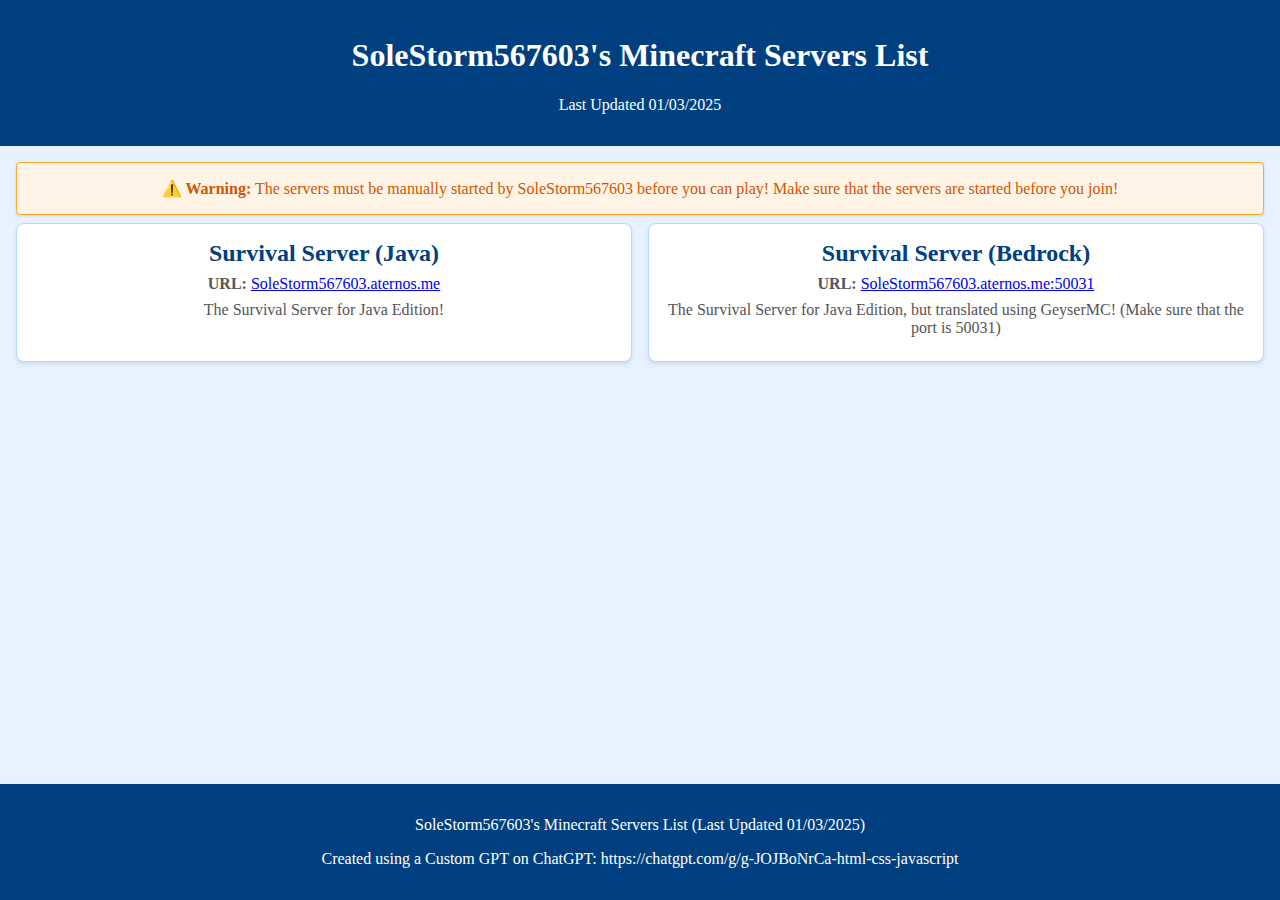
==== index.html @ d8d5bb68 "Original Upload of files" ====
<!DOCTYPE html>
<html lang="en">
<head>
    <meta charset="UTF-8">
    <meta name="viewport" content="width=device-width, initial-scale=1.0">
    <title>Minecraft Servers</title>
    <link rel="stylesheet" href="styles.css">
</head>
<body>
    <header>
        <h1>SoleStorm567603's Minecraft Servers List</h1>
        <p>Last Updated date</p>
    </header>
    <main>
        <div id="warning-box">
            <p><strong>⚠️ Warning:</strong> The servers must be manually started by SoleStorm567603 before you can play! Make sure that the servers are started before you join!</p>
        </div>
        <section id="server-list">
            <!-- Server details will be dynamically loaded here -->
        </section>
    </main>
    <footer>
        <p>SoleStorm567603's Minecraft Servers List (Last Updated date)</p>
        <p>Created using a Custom GPT on ChatGPT: https://chatgpt.com/g/g-JOJBoNrCa-html-css-javascript</p>
    </footer>
    <script src="script.js"></script>
</body>
</html>
---- styles.css ----
/* Apply flexbox layout to make the footer stick to the bottom */
html, body {
    height: 100%; /* Ensure the body spans the full height of the viewport */
    margin: 0;
    display: flex;
    flex-direction: column;
}

/* Ensure the main content takes up available space, pushing the footer down */
main {
    flex: 1;
    padding: 1rem;
    background-color: #e6f2ff; /* Matches the light blue background */
}

header {
    background-color: #004080; /* Dark blue */
    color: #fff;
    text-align: center;
    padding: 1rem 0;
}

#server-list {
display: grid;
grid-template-columns: repeat(auto-fit, minmax(300px, 1fr));
gap: 1rem;
}

.server-card {
    background: #ffffff;
    border: 1px solid #b3d9ff;
    border-radius: 8px;
    box-shadow: 0 2px 4px rgba(0, 0, 0, 0.1);
    padding: 1rem;
    text-align: center;
}

.server-card h2 {
    margin: 0 0 0.5rem;
    color: #004080;
}

.server-card p {
    margin: 0.5rem 0;
    color: #555;
}

footer {
    text-align: center;
    background: #004080; /* Dark blue footer */
    color: #fff;
    padding: 1rem 0;
}
/* Smaller warning box */
#warning-box {
background-color: #fff4e6; /* Light orange background */
border: 1px solid #ffa726; /* Orange border */
color: #d35400; /* Darker orange for text */
padding: 0.01rem; /* Reduced padding */
margin-bottom: 0.5rem; /* Reduced margin for spacing */
border-radius: 4px; /* Slightly smaller rounded corners */
box-shadow: 0 1px 3px rgba(0, 0, 0, 0.1); /* Subtle shadow for compact design */
font-size: 1rem; /* Slightly smaller text */
text-align: center;
}

#warning-box strong {
font-weight: bold;
}
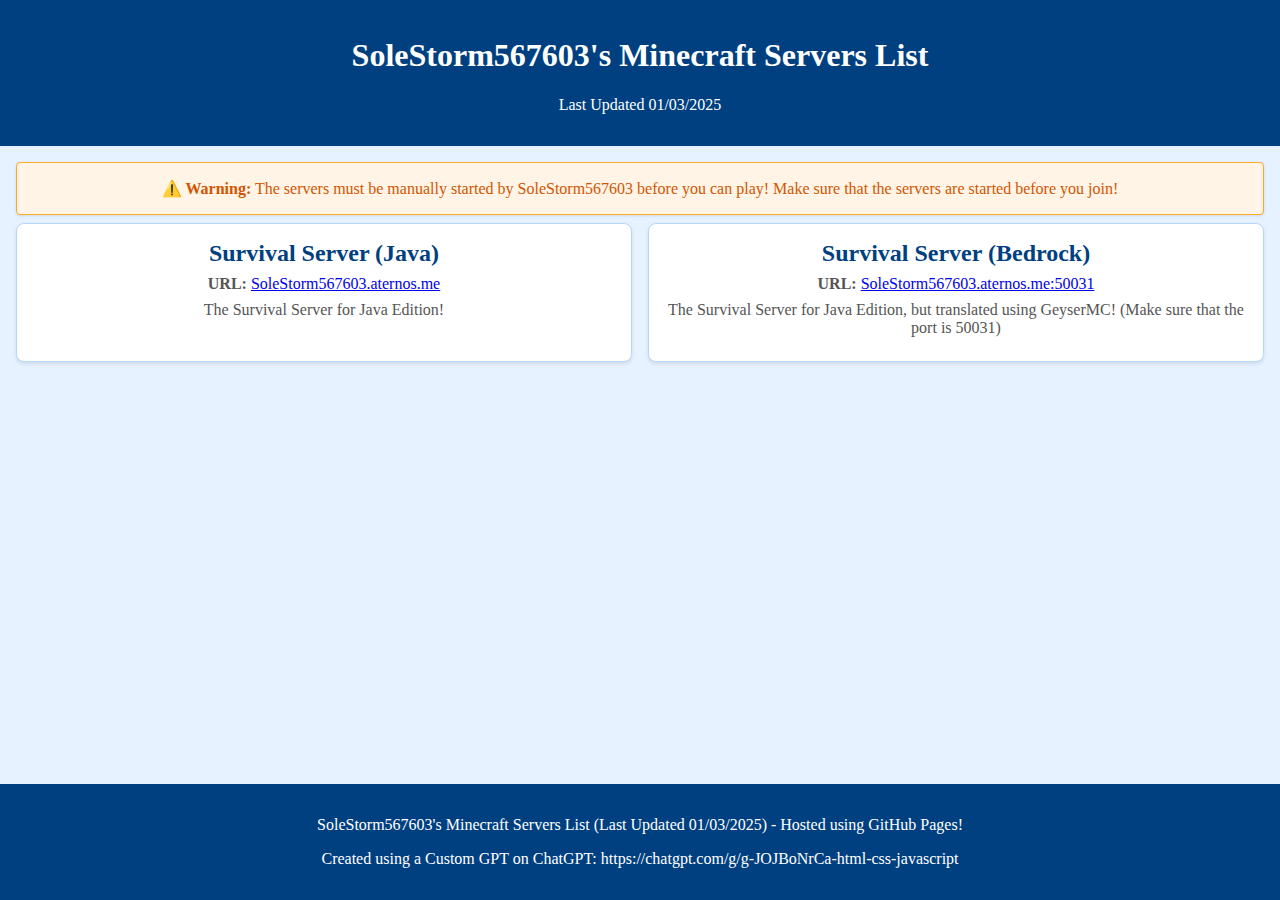
==== commit 13b0bf50: "Update index.html" ====
--- a/index.html
+++ b/index.html
@@ -20,7 +20,7 @@
         </section>
     </main>
     <footer>
-        <p>SoleStorm567603's Minecraft Servers List (Last Updated date)</p>
+        <p>SoleStorm567603's Minecraft Servers List (Last Updated date) - Hosted with GitHub Pages!</p>
         <p>Created using a Custom GPT on ChatGPT: https://chatgpt.com/g/g-JOJBoNrCa-html-css-javascript</p>
     </footer>
     <script src="script.js"></script>
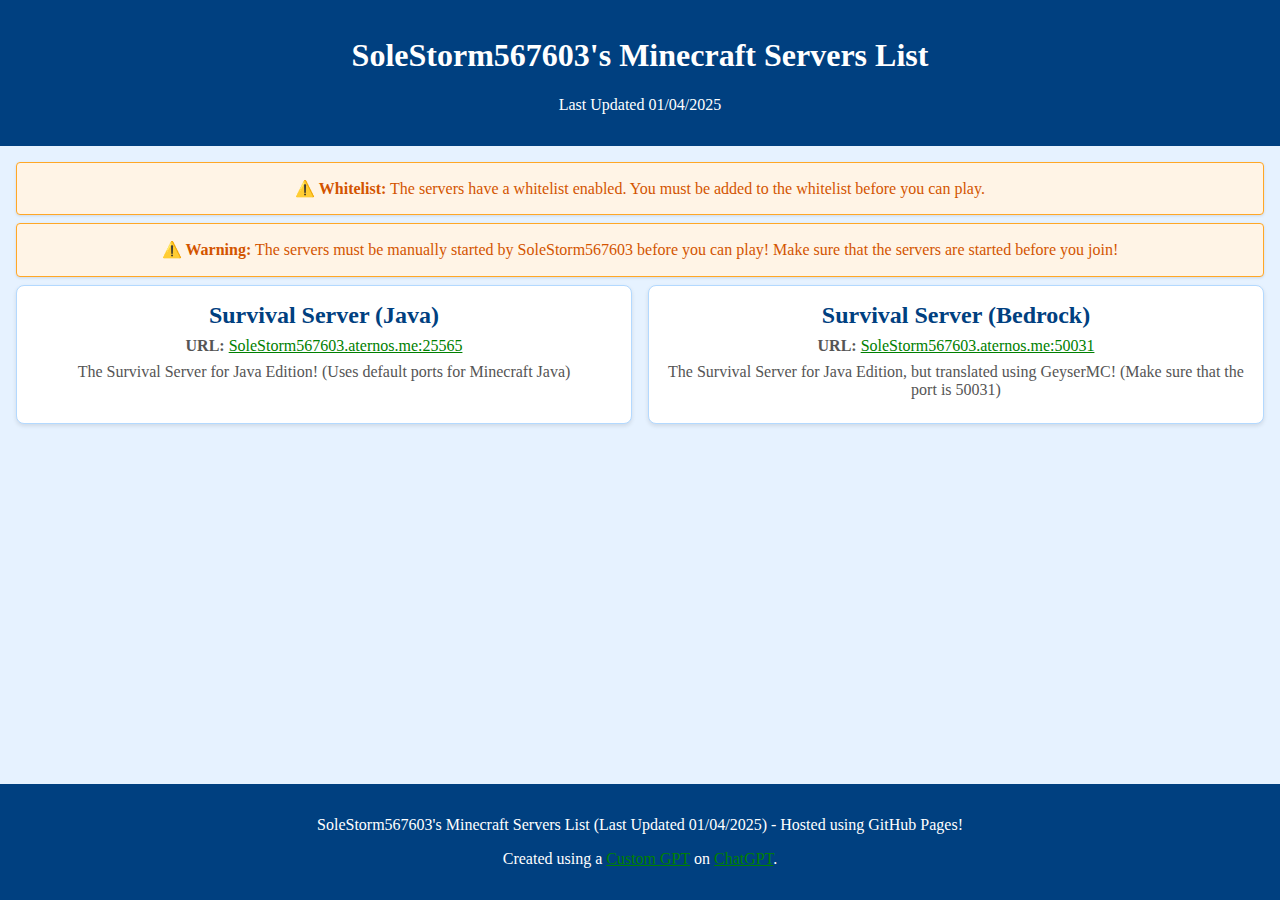
==== commit accf0550: "added URLs, added warning box, and changed last updated date" ====
--- a/index.html
+++ b/index.html
@@ -1,28 +1,55 @@
 <!DOCTYPE html>
 <html lang="en">
 <head>
-    <meta charset="UTF-8">
-    <meta name="viewport" content="width=device-width, initial-scale=1.0">
-    <title>Minecraft Servers</title>
-    <link rel="stylesheet" href="styles.css">
+	<meta charset="UTF-8">
+	<meta name="viewport" content="width=device-width, initial-scale=1.0">
+	<title>Minecraft Servers</title>
+	<link rel="stylesheet" href="styles.css">
+	<style>
+	a:link {
+		color: green;
+		background-color: transparent;
+		text-decoration: underline;
+	}
+
+	a:visited {
+		color: pink;
+		background-color: transparent;
+		text-decoration: underline;
+	}
+
+	a:hover {
+		color: red;
+		background-color: transparent;
+		text-decoration: underline;
+	}
+
+	a:active {
+		color: blue;
+		background-color: transparent;
+		text-decoration: underline;
+	}
+	</style>
 </head>
 <body>
-    <header>
-        <h1>SoleStorm567603's Minecraft Servers List</h1>
-        <p>Last Updated date</p>
-    </header>
-    <main>
-        <div id="warning-box">
-            <p><strong>⚠️ Warning:</strong> The servers must be manually started by SoleStorm567603 before you can play! Make sure that the servers are started before you join!</p>
-        </div>
-        <section id="server-list">
-            <!-- Server details will be dynamically loaded here -->
-        </section>
-    </main>
-    <footer>
-        <p>SoleStorm567603's Minecraft Servers List (Last Updated date) - Hosted with GitHub Pages!</p>
-        <p>Created using a Custom GPT on ChatGPT: https://chatgpt.com/g/g-JOJBoNrCa-html-css-javascript</p>
-    </footer>
-    <script src="script.js"></script>
+	<header>
+		<h1>SoleStorm567603's Minecraft Servers List</h1>
+		<p>Last Updated date</p>
+	</header>
+	<main>
+		<div id="warning-box">
+			<p><strong>⚠️ Whitelist:</strong> The servers have a whitelist enabled. You must be added to the whitelist before you can play. </p>
+		</div>
+		<div id="warning-box">
+			<p><strong>⚠️ Warning:</strong> The servers must be manually started by SoleStorm567603 before you can play! Make sure that the servers are started before you join!</p>
+		</div>
+		<section id="server-list">
+		</section>
+	</main>
+	<footer>
+		<p>SoleStorm567603's Minecraft Servers List (Last Updated date) - Hosted with GitHub Pages!</p>
+		<p>Created using a <a href="https://chatgpt.com/g/g-JOJBoNrCa-html-css-javascript">Custom GPT</a>  on <a href="https://chatgpt.com/">ChatGPT</a>.</p>
+	</footer>
+	<script src="script.js"></script>
 </body>
 </html>
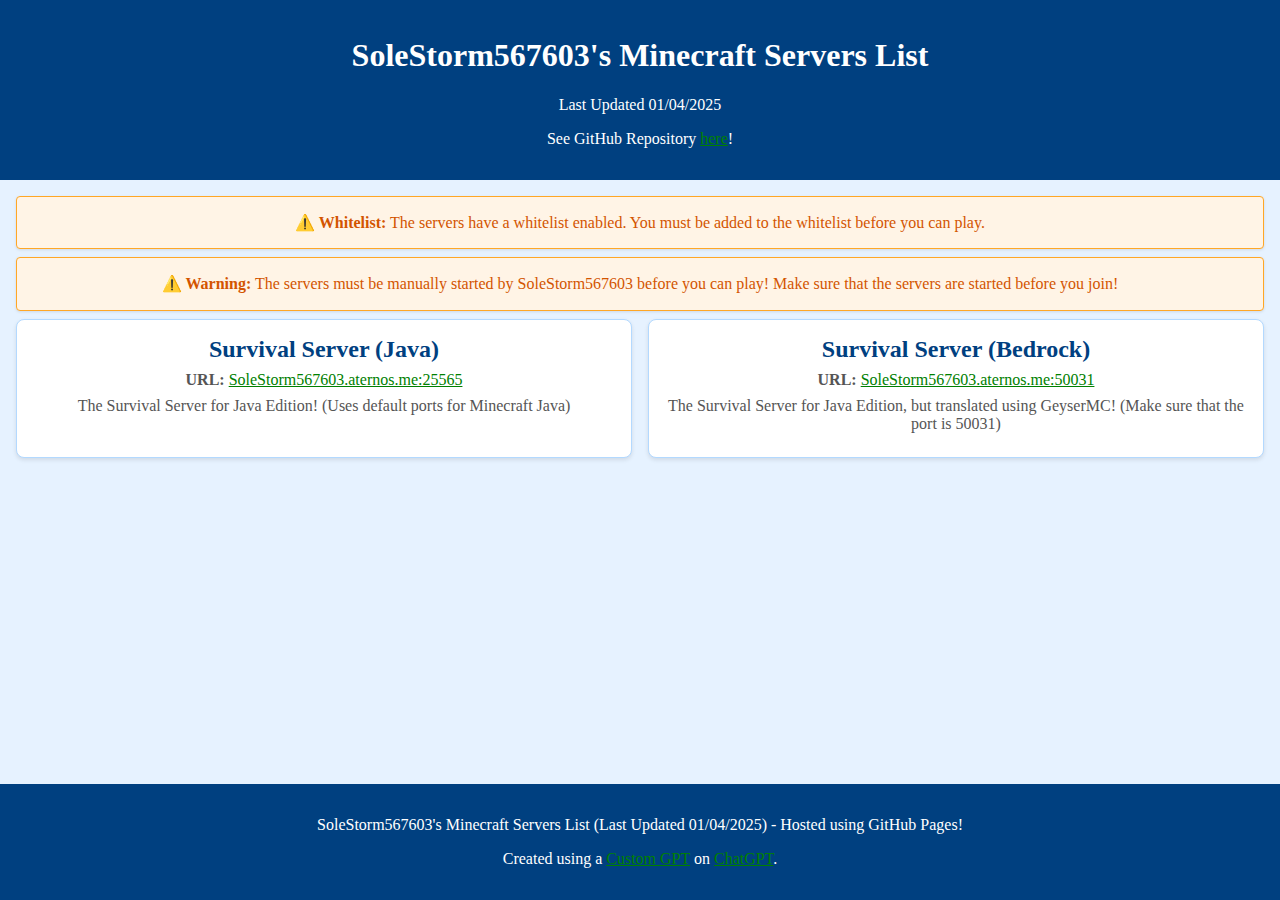
==== commit cec5e23b: "Added CREDITS to README, added GitHub Repo Page to index.html" ====
--- a/index.html
+++ b/index.html
@@ -3,6 +3,7 @@
 <head>
 	<meta charset="UTF-8">
 	<meta name="viewport" content="width=device-width, initial-scale=1.0">
+	<link rel="shortcut icon" type="image/x-icon" href="favicon.png">
 	<title>Minecraft Servers</title>
 	<link rel="stylesheet" href="styles.css">
 	<style>
@@ -35,6 +36,7 @@
 	<header>
 		<h1>SoleStorm567603's Minecraft Servers List</h1>
 		<p>Last Updated date</p>
+		<p>See GitHub Repository <a href="https://github.com/isaiahcmichael/minecraftServers/">here</a>!</p>
 	</header>
 	<main>
 		<div id="warning-box">
@@ -47,7 +49,7 @@
 		</section>
 	</main>
 	<footer>
-		<p>SoleStorm567603's Minecraft Servers List (Last Updated date) - Hosted with GitHub Pages!</p>
+		<p>SoleStorm567603's Minecraft Servers List (Last Updated date) - Hosted with <a href="https://pages.github.com">GitHub Pages!</a></p>
 		<p>Created using a <a href="https://chatgpt.com/g/g-JOJBoNrCa-html-css-javascript">Custom GPT</a>  on <a href="https://chatgpt.com/">ChatGPT</a>.</p>
 	</footer>
 	<script src="script.js"></script>
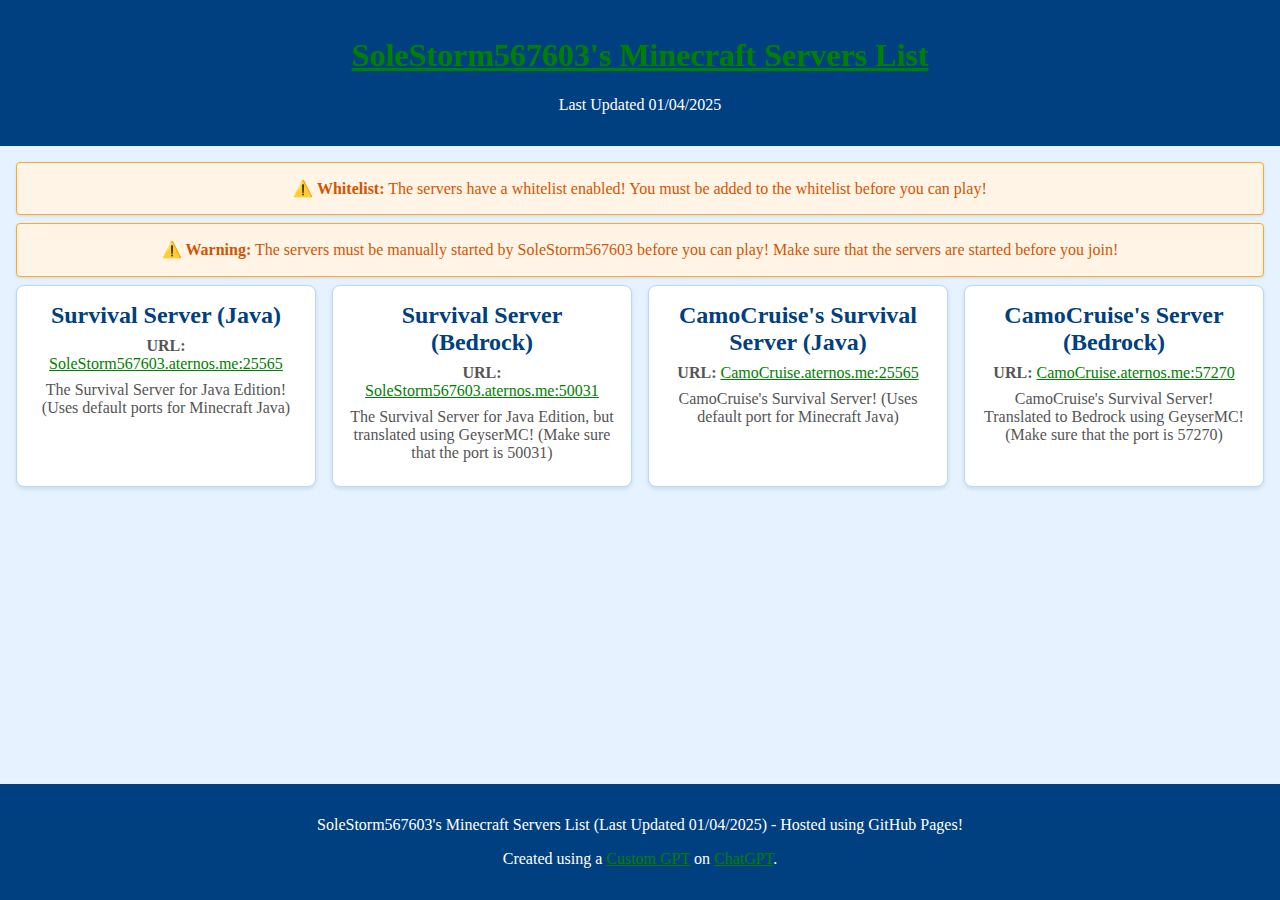
==== commit b7ec9375: "Added "!" twice on line 42 index.html" ====
--- a/index.html
+++ b/index.html
@@ -34,13 +34,12 @@
 </head>
 <body>
 	<header>
-		<h1>SoleStorm567603's Minecraft Servers List</h1>
+		<h1><a href="https://github.com/isaiahcmichael/minecraftServers/">SoleStorm567603's Minecraft Servers List</a></h1>
 		<p>Last Updated date</p>
-		<p>See GitHub Repository <a href="https://github.com/isaiahcmichael/minecraftServers/">here</a>!</p>
 	</header>
 	<main>
 		<div id="warning-box">
-			<p><strong>⚠️ Whitelist:</strong> The servers have a whitelist enabled. You must be added to the whitelist before you can play. </p>
+			<p><strong>⚠️ Whitelist:</strong> The servers have a whitelist enabled! You must be added to the whitelist before you can play! </p>
 		</div>
 		<div id="warning-box">
 			<p><strong>⚠️ Warning:</strong> The servers must be manually started by SoleStorm567603 before you can play! Make sure that the servers are started before you join!</p>
